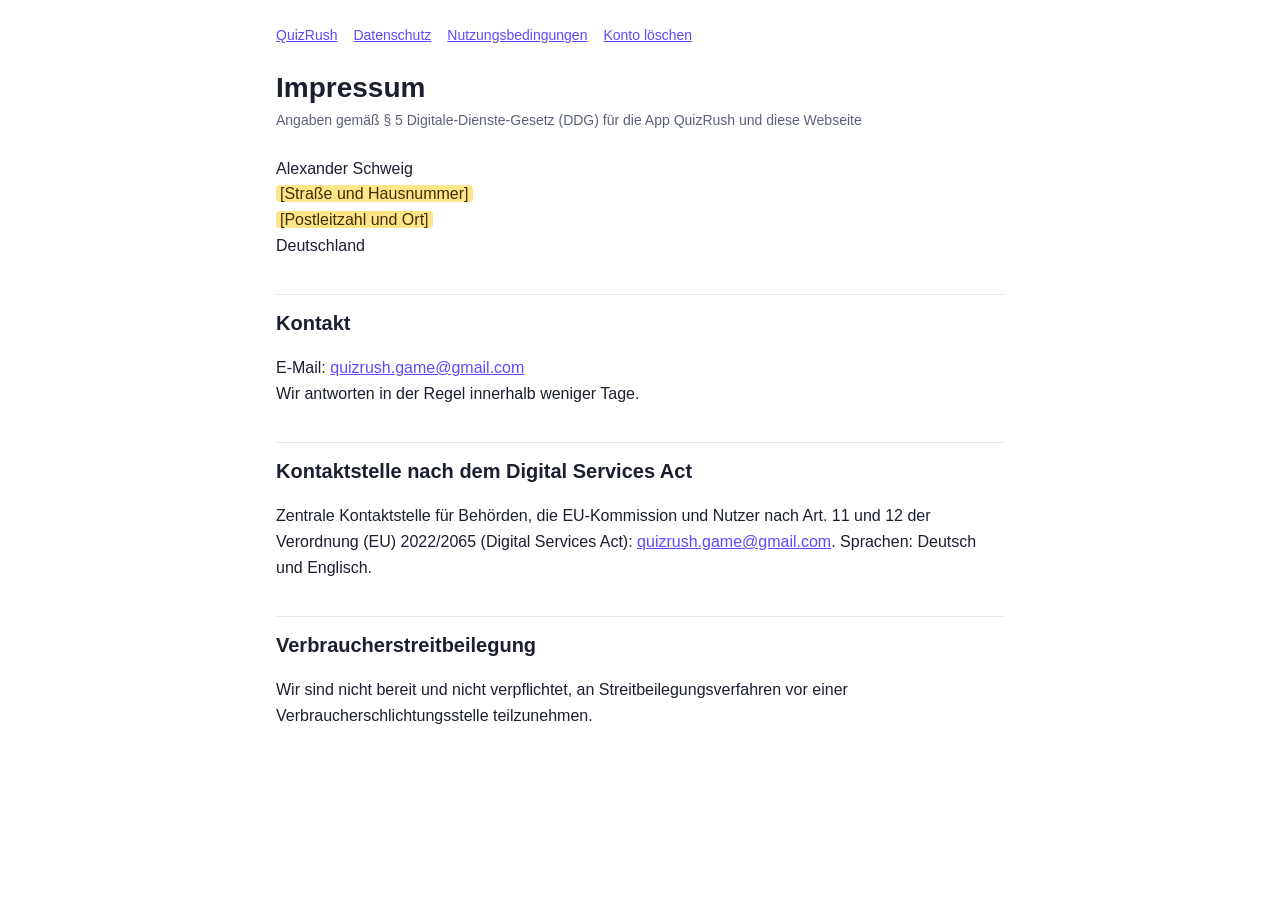
==== impressum.html @ 55913c90 "Rechtstexte QuizRush (Stand 18.11.2026)" ====
<!doctype html>
<html lang="de">
<head>
<meta charset="utf-8">
<meta name="viewport" content="width=device-width, initial-scale=1">
<title>Impressum – QuizRush</title>
<link rel="stylesheet" href="style.css">
</head>
<body>
<main>
<nav><a href="index.html">QuizRush</a><a href="datenschutz.html">Datenschutz</a><a href="nutzungsbedingungen.html">Nutzungsbedingungen</a><a href="konto-loeschen.html">Konto löschen</a></nav>
<h1>Impressum</h1>
<p class="stand">Angaben gemäß § 5 Digitale-Dienste-Gesetz (DDG) für die App QuizRush und diese Webseite</p>

<p>
  Alexander Schweig<br>
  <!-- PLATZHALTER: ladungsfähige Anschrift eintragen (kein Postfach) -->
  <span class="placeholder">[Straße und Hausnummer]</span><br>
  <span class="placeholder">[Postleitzahl und Ort]</span><br>
  Deutschland
</p>

<h2>Kontakt</h2>
<p>E-Mail: <a href="mailto:quizrush.game@gmail.com">quizrush.game@gmail.com</a><br>
Wir antworten in der Regel innerhalb weniger Tage.</p>

<h2>Kontaktstelle nach dem Digital Services Act</h2>
<p>Zentrale Kontaktstelle für Behörden, die EU-Kommission und Nutzer nach Art. 11 und 12 der Verordnung (EU) 2022/2065 (Digital Services Act):
<a href="mailto:quizrush.game@gmail.com">quizrush.game@gmail.com</a>. Sprachen: Deutsch und Englisch.</p>

<h2>Verbraucherstreitbeilegung</h2>
<p>Wir sind nicht bereit und nicht verpflichtet, an Streitbeilegungsverfahren vor einer Verbraucherschlichtungsstelle teilzunehmen.</p>
</main>
</body>
</html>
---- style.css ----
:root {
  --bg: #ffffff;
  --text: #1b1f2e;
  --muted: #5b6275;
  --line: #e3e6ee;
  --accent: #5b4bff;
  --box: #f4f5fa;
}
@media (prefers-color-scheme: dark) {
  :root {
    --bg: #080c24;
    --text: #e9ebf5;
    --muted: #a3a9bf;
    --line: #262c4a;
    --accent: #9d93ff;
    --box: #121838;
  }
}
* { box-sizing: border-box; }
html { -webkit-text-size-adjust: 100%; }
body {
  margin: 0;
  background: var(--bg);
  color: var(--text);
  font: 16px/1.6 -apple-system, BlinkMacSystemFont, "Segoe UI", Roboto, Helvetica, Arial, sans-serif;
}
main { max-width: 760px; margin: 0 auto; padding: 24px 16px 64px; }
nav { font-size: 14px; margin-bottom: 24px; display: flex; flex-wrap: wrap; gap: 6px 16px; }
a { color: var(--accent); }
h1 { font-size: 28px; line-height: 1.25; margin: 0 0 4px; }
h2 { font-size: 20px; margin: 36px 0 8px; padding-top: 12px; border-top: 1px solid var(--line); }
h3 { font-size: 17px; margin: 24px 0 6px; }
p, li { overflow-wrap: anywhere; }
.stand { color: var(--muted); font-size: 14px; margin: 0 0 24px; }
.box { background: var(--box); border-radius: 12px; padding: 12px 16px; margin: 16px 0; }
.box > :first-child { margin-top: 0; }
.box > :last-child { margin-bottom: 0; }
.table-wrap { overflow-x: auto; }
table { border-collapse: collapse; width: 100%; font-size: 15px; margin: 12px 0; }
th, td { text-align: left; vertical-align: top; padding: 8px; border-bottom: 1px solid var(--line); }
th { font-weight: 600; }
.placeholder { background: #ffe58a; color: #3d3000; padding: 0 4px; border-radius: 4px; }
footer { margin-top: 48px; font-size: 14px; color: var(--muted); }
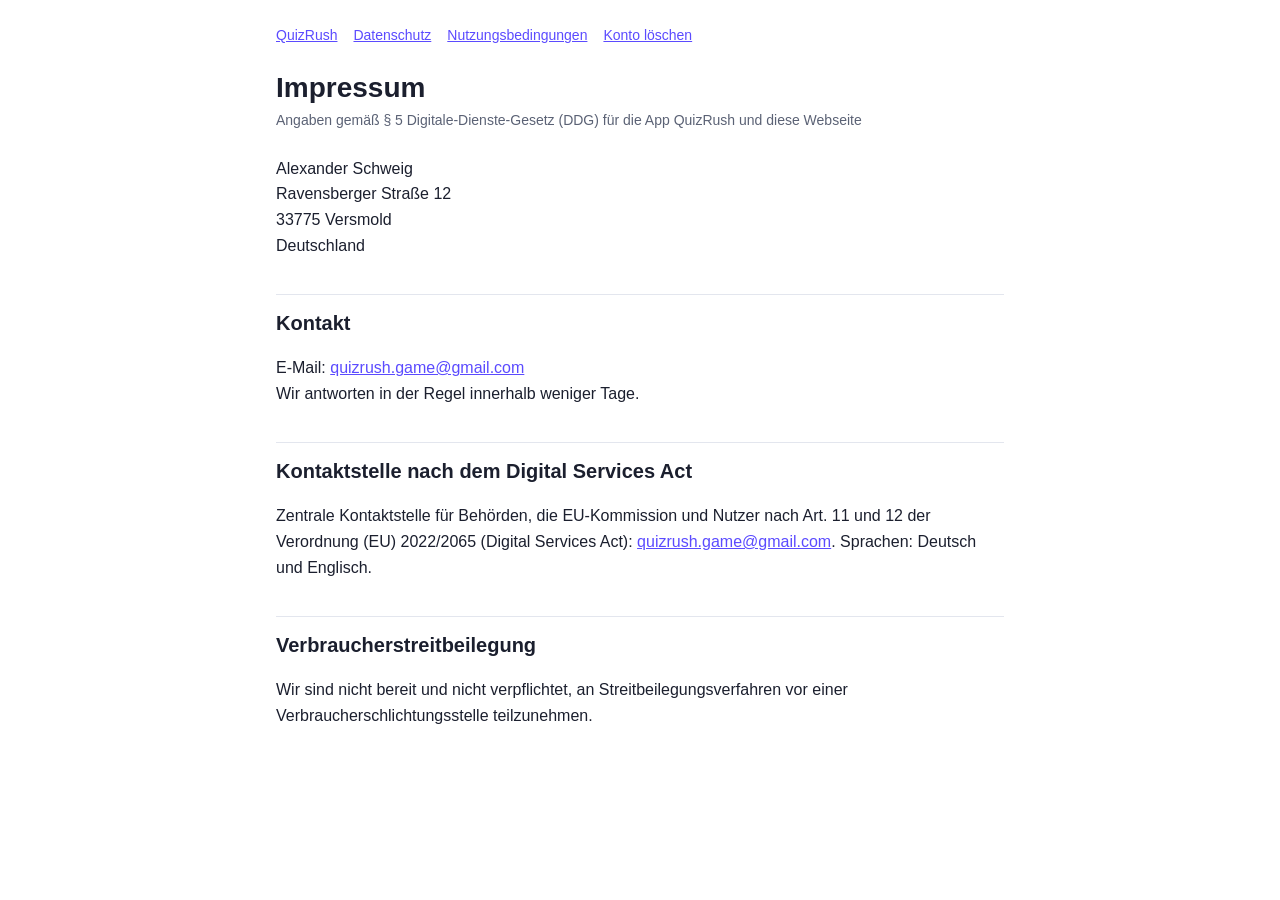
==== commit ad5c71e1: "Anschrift eingetragen" ====
--- a/impressum.html
+++ b/impressum.html
@@ -14,9 +14,8 @@
 
 <p>
   Alexander Schweig<br>
-  <!-- PLATZHALTER: ladungsfähige Anschrift eintragen (kein Postfach) -->
-  <span class="placeholder">[Straße und Hausnummer]</span><br>
-  <span class="placeholder">[Postleitzahl und Ort]</span><br>
+  Ravensberger Straße 12<br>
+  33775 Versmold<br>
   Deutschland
 </p>
 
